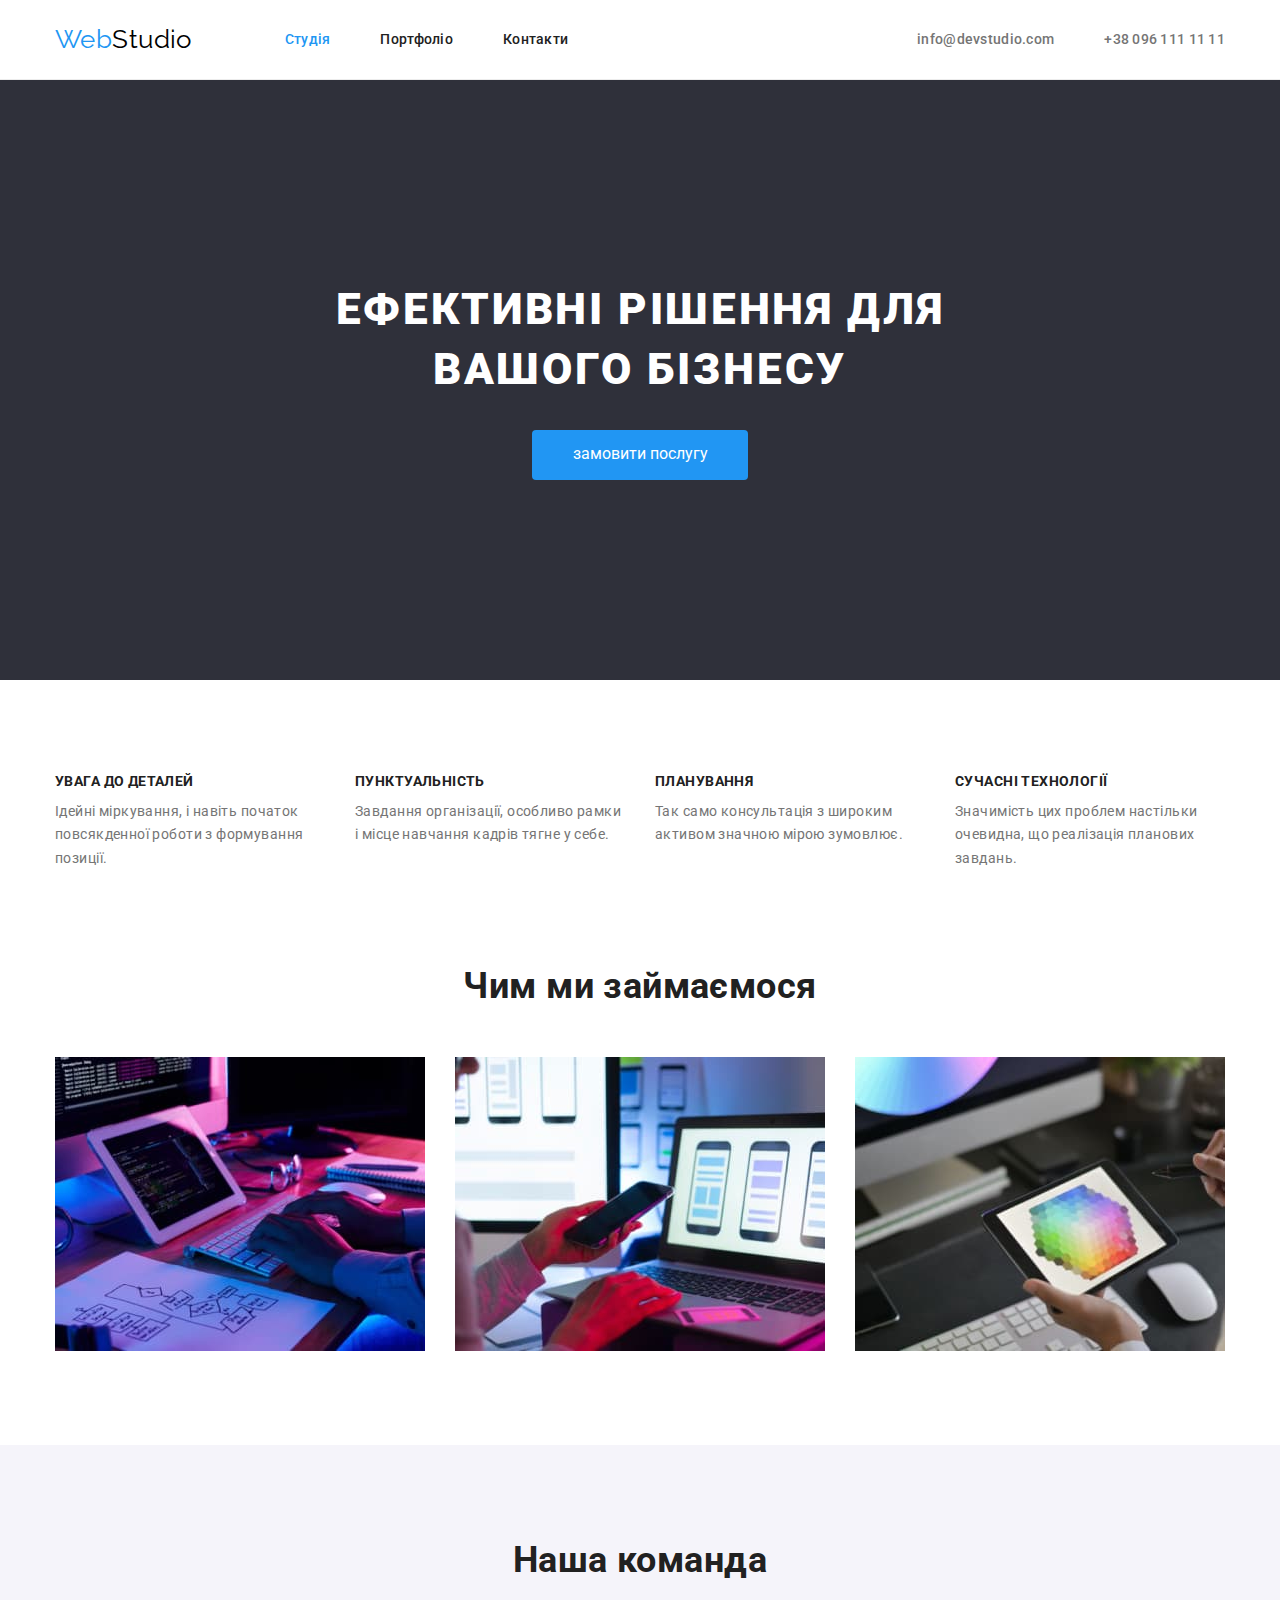
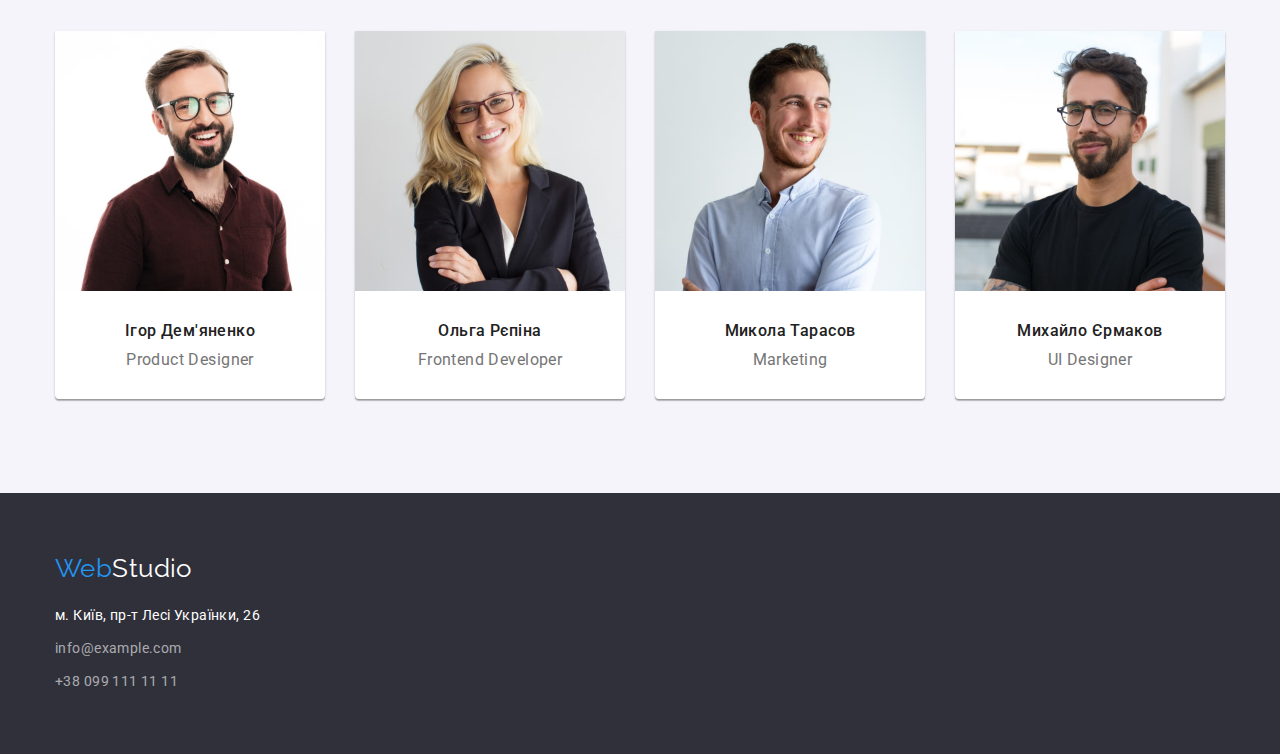
==== index.html @ 25d73b2a "Initial commit" ====
<!DOCTYPE html>
<html lang="uk">

<head>
    <meta charset="UTF-8">
    <meta http-equiv="X-UA-Compatible" content="IE=edge">
    <meta name="viewport" content="width=device-width, initial-scale=1.0">
    <title>Document</title>
    <link rel="preconnect" href="https://fonts.googleapis.com">
    <link rel="preconnect" href="https://fonts.gstatic.com" crossorigin>
    <link
        href="https://fonts.googleapis.com/css2?family=Raleway:wght@700&family=Roboto:wght@400;500;700;900&display=swap"
        rel="stylesheet">
    <link rel="stylesheet"
        href="https://cdnjs.cloudflare.com/ajax/libs/modern-normalize/1.1.0/modern-normalize.min.css">
    <link rel="stylesheet" href="./css/styles.css" />

</head>

<body>
    <header class="header">
        <div class="header container ">
            <nav class="page-nav">
                <a class="logo" href="./index.html" lang="en"><span class="logo-color">Web</span>Studio</a>
                <ul class="menu">
                    <li class="menu-item"><a class="menu-link current " href="./index.html">Студія</a> </li>
                    <li class="menu-item"><a class="menu-link" href="./portfolio.html"> Портфоліо </a></li>
                    <li class="menu-item"><a class="menu-link" href=""> Контакти</a> </li>
                </ul>
                </nav>
                <ul class="contact-list">
                    <li class="contact-item"><a class="contact-link" href="mailto:info@devstudio.com">info@devstudio.com</a>
                        </li>
                    <li class="contact-item"><a class="contact-link" href="tel:+380961111111">+38 096 111 11 11</a>
                    </li>
                </ul>
            
        </div>
    </header>


    <!--Hero-->

    <main>
        <section class="section hero">
            <div class="container">
                <h1 class="hero-title">Ефективні рішення для вашого бізнесу</h1>
                <button class="button" type="button">замовити послугу</button>
            </div>
        </section>

        <section class="section">
            <div class="container">
                <h2 class="visually-hidden">особливості</h2>
                <ul class="work-list">
                    <li class="work-item">
                        <h3 class="work-title">УВАГА ДО ДЕТАЛЕЙ</h3>
                        <p class="work-description">Ідейні міркування, і навіть початок повсякденної роботи з формування
                            позиції.</p>
                    </li>
                    <li class="work-item">
                        <h3 class="work-title">ПУНКТУАЛЬНІСТЬ</h3>
                        <p class="work-description">Завдання організації, особливо рамки і місце навчання кадрів тягне у себе.
                        </p>
                    </li>
                    <li class="work-item">
                        <h3 class="work-title">ПЛАНУВАННЯ</h3>
                        <p class="work-description">Так само консультація з широким активом значною мірою зумовлює.</p>
                    </li>
                    <li class="work-item">
                        <h3 class="work-title">СУЧАСНІ ТЕХНОЛОГІЇ</h3>
                        <p class="work-description">Значимість цих проблем настільки очевидна, що реалізація планових
                            завдань.
                        </p>
                    </li>
                </ul>
            </div>
        </section>


        <section class="section work">
            <div class="container">
                <h2 class="section-title">Чим ми займаємося</h2>
                <ul class="our-work">
                    <li><img src="./images/keyboard.jpg" alt="друкує на клавіатурі" width="370" height="294"></li>
                    <li><img src="./images/phone.jpg" alt="тримає телефон в руках" width="370" height="294"></li>
                    <li><img src="./images/tablet.jpg" alt="тримає планшет в руках" width="370" height="294"></li>
                </ul>
            </div>
        </section>


        <section class="team section ">
            <div class="container">
                <h2 class="section-title"> Наша команда </h2>
                <ul class="team-list">
                    <li class="team-item">
                        <img src="./images/our-team/product-designer.jpg" alt="Product Designer" width="270"
                            height="260">
                        <div class="div-team">
                            <h3 class="name-employee">Ігор Дем'яненко</h3>
                            <p class="position">Product Designer</p>
                        </div>

                    </li>
                    <li class="team-item">
                        <img src="./images/our-team/frontend-developer.jpg" alt="Frontend Developer" width="270"
                            height="260">
                        <div class="div-team">
                            <h3 class="name-employee">Ольга Рєпіна</h3>
                            <p class="position">Frontend Developer</p>
                        </div>

                    </li>
                    <li class="team-item">
                        <img src="./images/our-team/marketing.jpg" alt="Marketing" width="270" height="260">
                        <div class="div-team">
                            <h3 class="name-employee">Микола Тарасов</h3>
                            <p class="position">Marketing</p>
                        </div>

                    </li>
                    <li class="team-item">
                        <img src="./images/our-team/ui-designer.jpg" alt="UI Designer" width="270" height="260">
                        <div class="div-team">
                            <h3 class="name-employee">Михайло Єрмаков</h3>
                            <p class="position">UI Designer</p>
                        </div>

                    </li>
                </ul>
            </div>
        </section>
    </main>



    <footer class="footer">
        <div class="container">
            <a class="logo-footer" href="./index.html" lang="en"><span class="logo-color">Web</span>Studio</a>

            <address>
                <ul class="contact-list-footer">
                    <li class="contact-item-footer"><a class="contact-link-footer" href="https://goo.gl/maps/TKHAfj8g6pcMw5vT8"
                            target="_blank" rel="noopener noreferrer"> <span class="address">м. Київ, пр-т Лесі
                                Українки, 26</span></a></li>
                    <li class="contact-item-footer"><a class="contact-link-footer"
                            href="mailto:info@example.com">info@example.com</a></li>
                    <li class="contact-item-footer"><a class="contact-link-footer" href="tel:+380991111111">+38 099 111 11
                            11</a></li>
                </ul>
            </address>


        </div>
    </footer>
</body>

</html>
---- css/styles.css ----
a {
  text-decoration: none;
}

p,
h1,
h2,
h3,
h4,
h5,
h6 {
  margin: 0;
}

img {
  display: block;
  min-width: 100%;
  height: auto;
}

ul,
ol {
  list-style: none;
  margin: 0;
  padding-left: 0;
}

:root {
  --primary-text-color: #757575;
  --secondary-text-color: #212121;
  --accent-color: #2196F3;
  --primary-white-color: #ffffff;
  --primery-color-button: #F5F4FA;
  --primary-bg-color: #2F303A;

}

body {
  color: var(--secondary-text-color);
  font-family: 'Roboto', sans-serif;
  letter-spacing: 0.03em;
  font-size: 14px;
  background-color: var(--primary-white-color);
}

.container {
  width: 1200px;
  padding-left: 15px;
  padding-right: 15px;
  margin: 0 auto;
}

.list {
  padding: 0;
  margin: 0;
  list-style: none;
}

.button {
  font-size: 16px;
  display: block;
  margin: 0 auto;
  color: var(--primary-white-color);
  background-color: var(--accent-color);
  cursor: pointer;
  padding: 10px 32px;
  border-radius: 4px;
  text-align: center;
  min-width: 216px;
  height: 50px;
  border: none;
}

.button:hover,
.button:focus {
  background-color: var(--accent-color);
}

header {
  border-bottom: 1px solid #ECECEC;
  padding: 24px 0;
}

.visually-hidden {
  position: absolute;
  white-space: nowrap;
  width: 1px;
  height: 1px;
  overflow: hidden;
  border: 0;
  padding: 0;
  clip: rect(0 0 0 0);
  clip-path: inset(50%);
  margin: -1px;
}

/* ------------header---------------- */


.header.container {
  display: flex;
}

.page-nav {
  display: flex;
  margin-right: auto;
  align-items: center;
}

.logo {
  display: inline-block;
  color: #000000;
  align-items: center;
  font-family: 'Raleway';
  font-size: 26px;
  line-height: 1.19;
  margin-right: 93px;
}

.logo-color {
  color: var(--accent-color);
}

.menu {
  display: flex;
  gap: 50px;
  margin-right: auto;
}

.menu-link {
  font-weight: 500;
  line-height: 1.14;
  letter-spacing: 0.02em;
  color: #212121;
}

.current {
  color: var(--accent-color);
}

.menu-link:hover,
.menu-link:focus {
  color: var(--accent-color);
}

.contact-list {
  display: flex;
  gap: 50px;
  align-items: center;
}

.contact-link {
  display: inline-block;
  font-weight: 500;
  line-height: 1.14;
  letter-spacing: 0.02em;
  color: var(--primary-text-color);
}

.contact-link:hover,
.contact-link:focus {
  color: var(--accent-color);
}

/*------------hero------------- */

.section.hero {
  background-color: var(--primary-bg-color);
  text-align: center;
  padding-top: 200px;
  padding-bottom: 200px;
}

.hero-title {
  display: flex;
  color: var(--primary-white-color);
  font-weight: 900;
  font-size: 44px;
  line-height: 1.36;
  letter-spacing: 0.06em;
  text-transform: uppercase;
  margin-right: auto;
  margin-left: auto;
  margin-bottom: 30px;
  width: 696px;
}


/* section */


.section {
  padding-top: 94px;
  padding-bottom: 94px;
  background-color: var(--primary-white-color);
}

.work-list {
  display: flex;
  gap: 30px;
  justify-content: space-between;
}

.work-title {
  font-size: 14px;
  line-height: 1.14;
  text-transform: uppercase;
  margin-bottom: 10px;
}

.work-description {
  line-height: 1.7;
  color: var(--primary-text-color);
  width: 270px;
  min-height: 48px;
  margin: 0;
}

.section-title {
  font-size: 36px;
  line-height: 1.17;
  text-align: center;
  margin-bottom: 50px;
}

.section.work {
  padding-top: 0;
}

.our-work {
  display: flex;
  justify-content: space-between;
}

.team.section {
  background-color: var(--primery-color-button);
}

.team-list{
  display: flex;
  
  gap: 30px;
}


.team-item {
  width: calc((100% - 3 * 30px) / 4);
  border-radius: 0px 0px 4px 4px;
  background-color: var(--primary-white-color);
  box-shadow: 0px 1px 3px rgba(0, 0, 0, 0.12),
   0px 1px 1px rgba(0, 0, 0, 0.14),
    0px 2px 1px rgba(0, 0, 0, 0.2);
}

.section-team {
  padding-bottom: 94px;
  background-color: var(--primery-color-button);
}

.div-team {
  padding-bottom: 30px;
  padding-top: 30px;

}

.name-employee {
  font-weight: 500;
  font-size: 16px;
  line-height: 1.19;
  text-align: center;
  margin-bottom: 10px;
}

.position {
  font-size: 16px;
  line-height: 1.19;
  text-align: center;
  color: var(--primary-text-color);
}


/* -----------------portfolio---------------------- */

.main {
  background-color: var(--primary-white-color);
}

.main-list {
  display: flex;
  justify-content: center;
  gap: 8px;
  margin-bottom: 50px;
}

.list-button {
  display: flex;
  font-weight: 500;
  font-size: 16px;
  line-height: 1.62;
  text-align: center;
  background-color: var(--primery-color-button);

  cursor: pointer;
  border: none;
  border-radius: 4px;
  padding: 6px 22px;
  min-width: 73px;
}

.list-button:hover,
.list-button:focus {
  color: var(--primary-white-color);
  background-color: var(--accent-color);
}

.project-item {
  display: inline-block;
  width: calc((100% - 2 * 30px) / 3);

}

.project-content {
  padding: 20px 24px;
  border: 1px solid #EEEEEE;
  border-top: none;
}

.project-list {
  display: flex;
  flex-wrap: wrap;
  gap: 30px;
}


.project-name {
  font-size: 18px;
  line-height: 2.0;
  letter-spacing: 0.06em;
  margin-bottom: 4px;
}

.project-description {
  font-size: 16px;
  line-height: 1.87;
  color: var(--primary-text-color);
}

/* ---------------footer-----------------*/

.footer {
  background-color: var(--primary-bg-color);
  padding: 60px 0;
}

.logo-footer {
  color: var(--primary-white-color);
  font-family: 'Raleway', sans-serif;
  font-size: 26px;
  line-height: 1.19;
  display: inline-block;
  margin-bottom: 20px;
}

.contact-address-footer {
  line-height: 1.7;
  color: var(--primary-white-color);
}

.contact-address-footer:hover,
.contact-address-footer:focus {
  color: var(--accent-color);
}

.contact-item-footer{
  margin-bottom: 9px;
}

.contact-item-footer:last-child{
  margin-bottom: 0;
}

.contact-link-footer {
  font-style: normal;
  line-height: 1.7;
  color: rgba(255, 255, 255, 0.6);
  
}

.contact-link-footer:hover,
.contact-link-footer:focus {
  color: var(--accent-color);
}

.address {
  color: var(--primary-white-color);
}
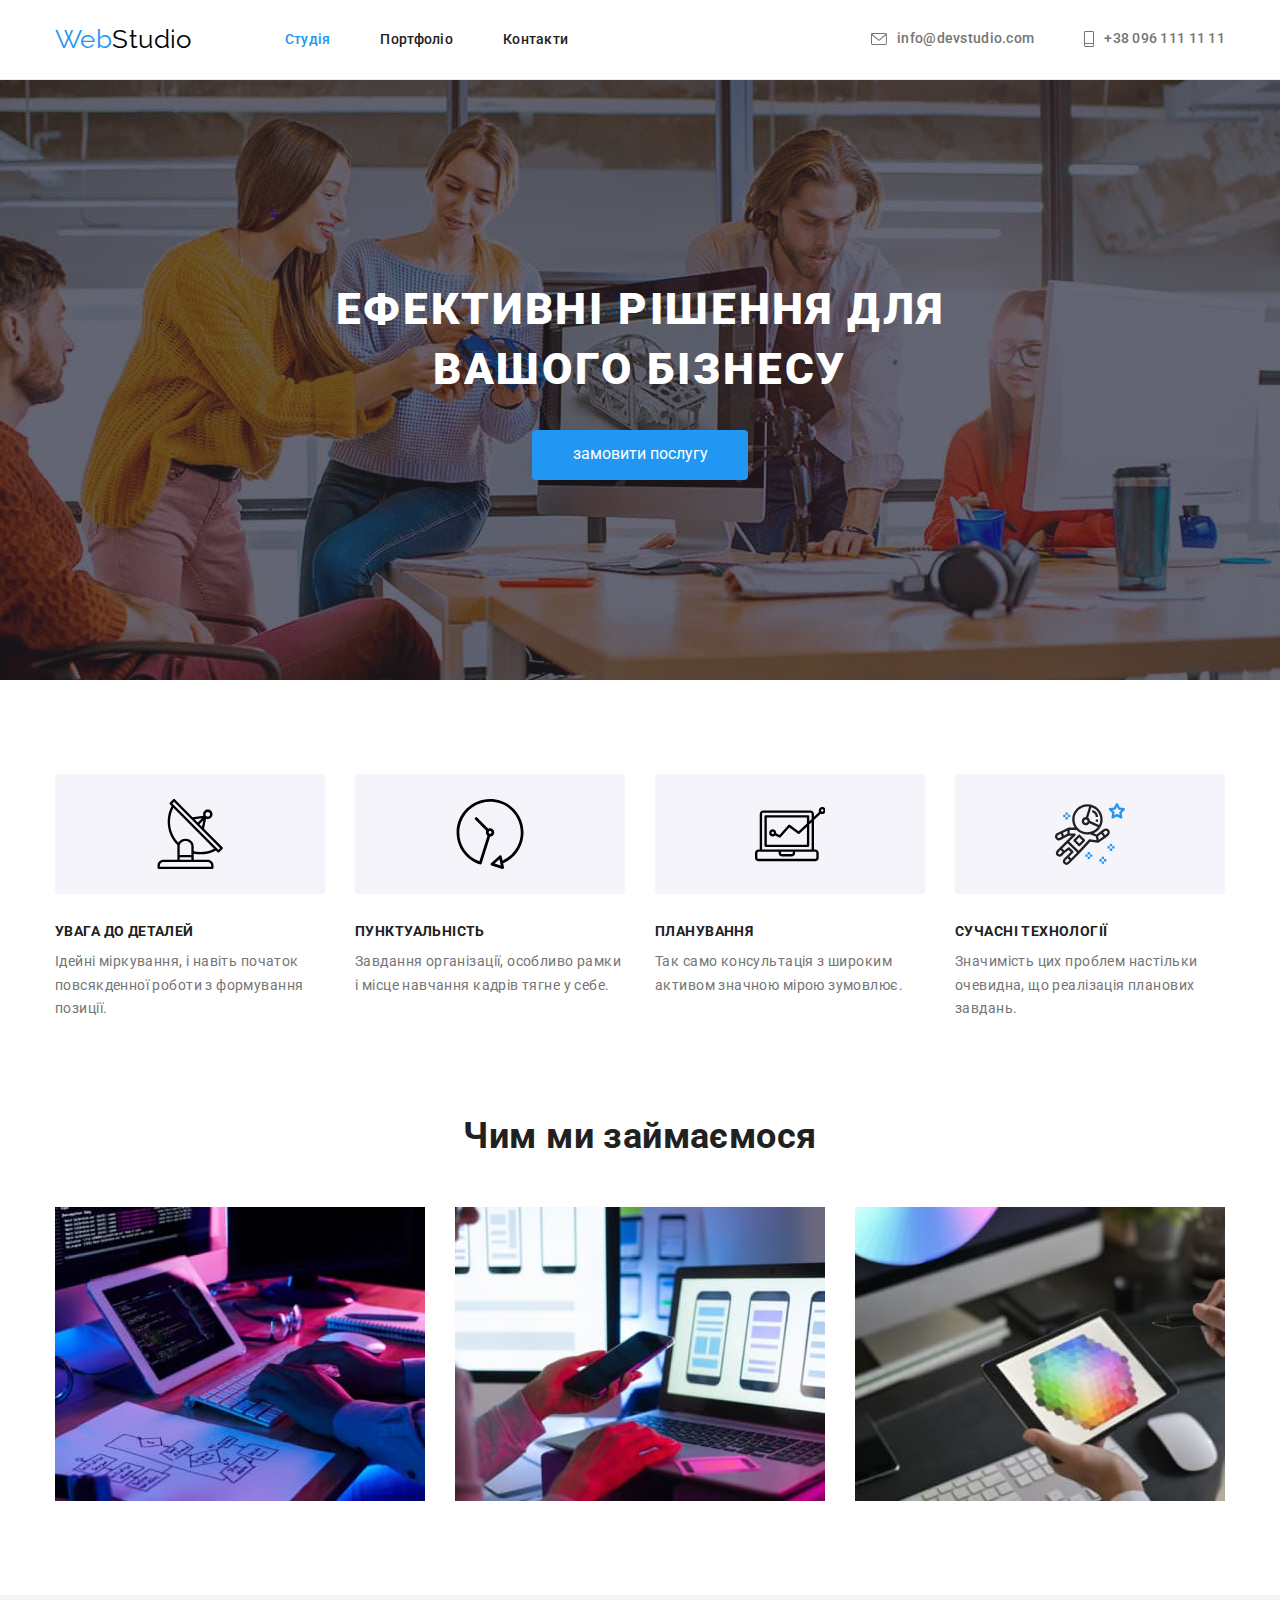
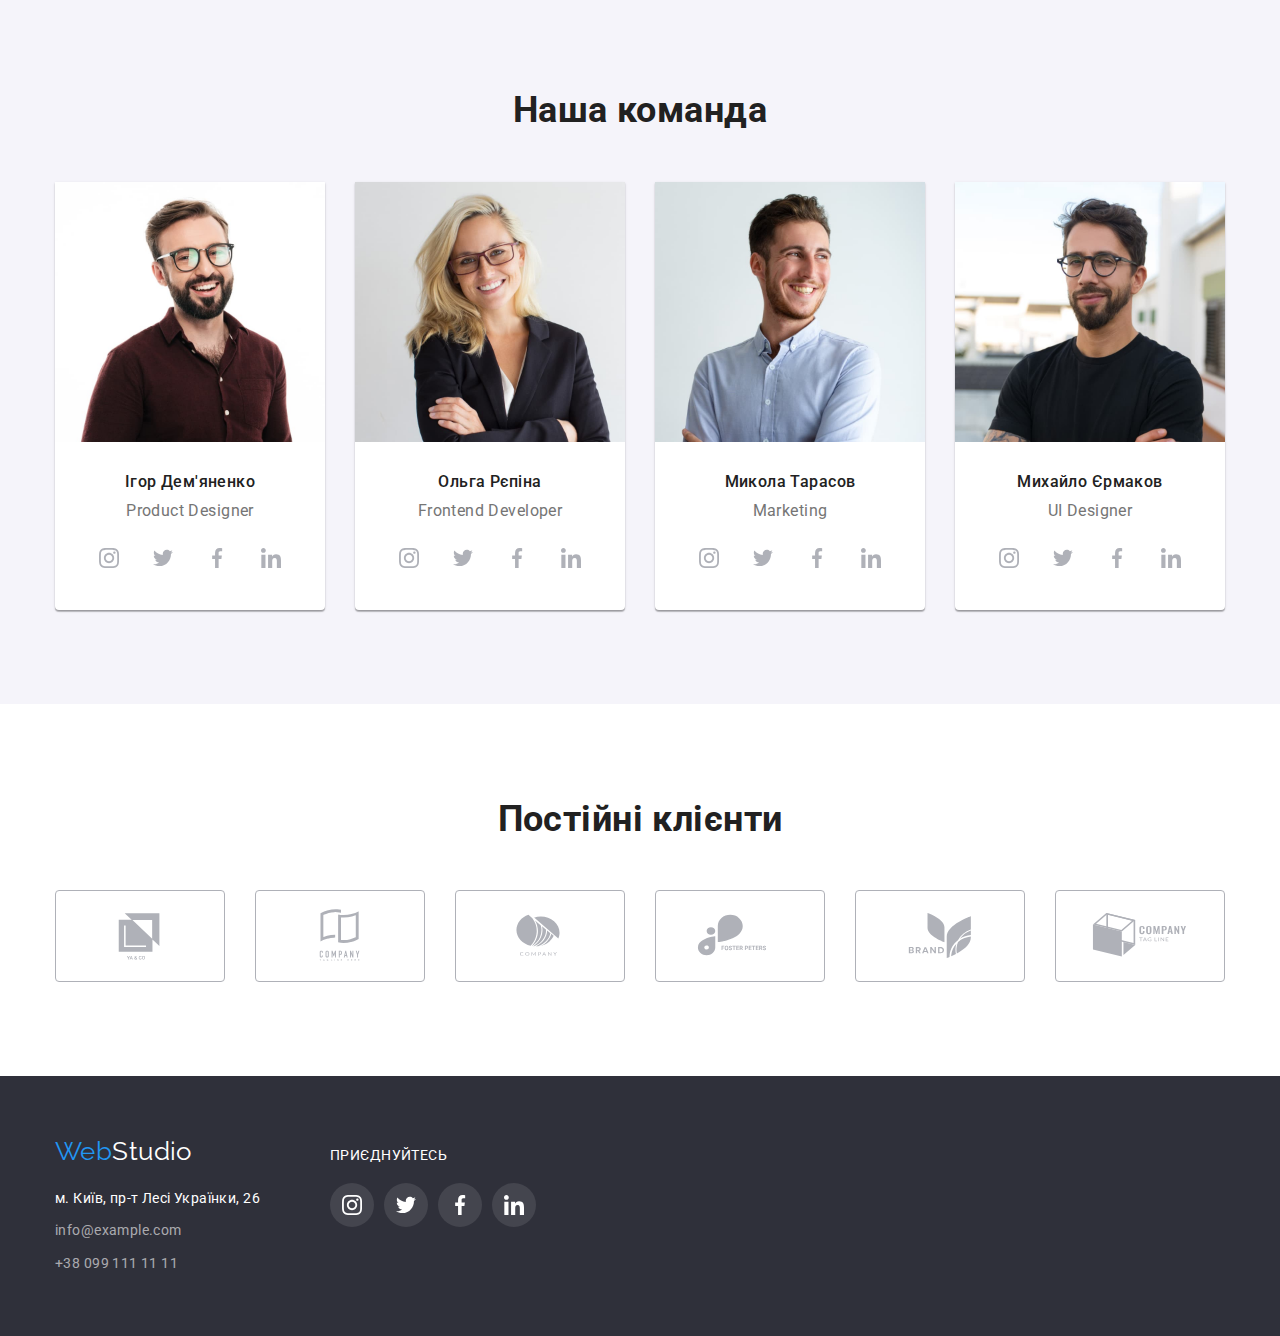
==== commit 592ca39b: "hw4" ====
--- a/index.html
+++ b/index.html
@@ -29,12 +29,23 @@
                 </ul>
                 </nav>
                 <ul class="contact-list">
-                    <li class="contact-item"><a class="contact-link" href="mailto:info@devstudio.com">info@devstudio.com</a>
+                    <li class="contact-item">
+                        
+                        <a class="contact-link" href="mailto:info@devstudio.com">
+                            <svg class="header-icon" width="16" height="12">
+                                <use href="./images/symbol-defs.svg#icon-mail"></use>
+                            </svg>
+                             info@devstudio.com</a>
                         </li>
-                    <li class="contact-item"><a class="contact-link" href="tel:+380961111111">+38 096 111 11 11</a>
-                    </li>
-                </ul>
-            
+                    <li class="contact-item">
+                        
+                        <a class="contact-link" href="tel:+380961111111">
+                            <svg class="header-icon" width="10" height="16">
+                                <use href="./images/symbol-defs.svg#icon-phone"></use>
+                            </svg>
+                            +38 096 111 11 11</a>
+                    </li>
+                </ul>
         </div>
     </header>
 
@@ -50,24 +61,43 @@
         </section>
 
         <section class="section">
-            <div class="container">
+            <div class="container work-icon">
                 <h2 class="visually-hidden">особливості</h2>
                 <ul class="work-list">
                     <li class="work-item">
+                        <a class="work-link">
+                        <svg class="work-icon" width="70" height="70">
+                            <use href="./images/symbol-defs.svg#icon-antenna"></use>
+                        </svg>
+                        </a>
                         <h3 class="work-title">УВАГА ДО ДЕТАЛЕЙ</h3>
-                        <p class="work-description">Ідейні міркування, і навіть початок повсякденної роботи з формування
-                            позиції.</p>
+                        <p class="work-description">Ідейні міркування, і навіть початок повсякденної роботи з формування позиції.</p>
                     </li>
                     <li class="work-item">
+                        <a class="work-link">
+                            <svg class="work-icon" width="70" height="70">
+                                <use href="./images/symbol-defs.svg#icon-clock"></use>
+                            </svg>
+                        </a>
                         <h3 class="work-title">ПУНКТУАЛЬНІСТЬ</h3>
                         <p class="work-description">Завдання організації, особливо рамки і місце навчання кадрів тягне у себе.
                         </p>
                     </li>
                     <li class="work-item">
+                        <a class="work-link">
+                            <svg class="work-icon" width="70" height="70">
+                                <use href="./images/symbol-defs.svg#icon-computer"></use>
+                            </svg>
+                        </a>
                         <h3 class="work-title">ПЛАНУВАННЯ</h3>
                         <p class="work-description">Так само консультація з широким активом значною мірою зумовлює.</p>
                     </li>
                     <li class="work-item">
+                        <a class="work-link">
+                            <svg class="work-icon" width="70" height="70">
+                                <use href="./images/symbol-defs.svg#icon-astronaut"></use>
+                            </svg>
+                        </a>
                         <h3 class="work-title">СУЧАСНІ ТЕХНОЛОГІЇ</h3>
                         <p class="work-description">Значимість цих проблем настільки очевидна, що реалізація планових
                             завдань.
@@ -98,8 +128,38 @@
                         <img src="./images/our-team/product-designer.jpg" alt="Product Designer" width="270"
                             height="260">
                         <div class="div-team">
-                            <h3 class="name-employee">Ігор Дем'яненко</h3>
+                        <h3 class="name-employee">Ігор Дем'яненко</h3>
                             <p class="position">Product Designer</p>
+                            <ul class="soc-list">
+                                <li class="soc-item">
+                                    <a class="soc-link" href="">
+                                        <svg class="soc-icon" width="20" height="20">
+                                            <use href="./images/symbol-defs.svg#icon-Instagram"></use>
+                                        </svg>
+                                    </a>
+                                </li>
+                                <li class="soc-item">
+                                    <a class="soc-link" href="">
+                                        <svg class="soc-icon" width="20" height="20">
+                                            <use href="./images/symbol-defs.svg#icon-twitter"></use>
+                                        </svg>
+                                    </a>
+                                </li>
+                                <li class="soc-item">
+                                    <a class="soc-link" href="">
+                                        <svg class="soc-icon" width="20" height="20">
+                                            <use href="./images/symbol-defs.svg#icon-facebook"></use>
+                                        </svg>
+                                    </a>
+                                </li>
+                                <li class="soc-item">
+                                    <a class="soc-link" href="">
+                                        <svg class="soc-icon" width="20" height="20">
+                                            <use href="./images/symbol-defs.svg#icon-linkedin"></use>
+                                        </svg>
+                                    </a>
+                                </li>
+                            </ul>
                         </div>
 
                     </li>
@@ -109,6 +169,36 @@
                         <div class="div-team">
                             <h3 class="name-employee">Ольга Рєпіна</h3>
                             <p class="position">Frontend Developer</p>
+                            <ul class="soc-list">
+                                <li class="soc-item">
+                                    <a class="soc-link" href="">
+                                        <svg class="soc-icon" width="20" height="20">
+                                            <use href="./images/symbol-defs.svg#icon-Instagram"></use>
+                                        </svg>
+                                    </a>
+                                </li>
+                                <li class="soc-item">
+                                    <a class="soc-link" href="">
+                                        <svg class="soc-icon" width="20" height="20">
+                                            <use href="./images/symbol-defs.svg#icon-twitter"></use>
+                                        </svg>
+                                    </a>
+                                </li>
+                                <li class="soc-item">
+                                    <a class="soc-link" href="">
+                                        <svg class="soc-icon" width="20" height="20">
+                                            <use href="./images/symbol-defs.svg#icon-facebook"></use>
+                                        </svg>
+                                    </a>
+                                </li>
+                                <li class="soc-item">
+                                    <a class="soc-link" href="">
+                                        <svg class="soc-icon" width="20" height="20">
+                                            <use href="./images/symbol-defs.svg#icon-linkedin"></use>
+                                        </svg>
+                                    </a>
+                                </li>
+                            </ul>
                         </div>
 
                     </li>
@@ -117,6 +207,36 @@
                         <div class="div-team">
                             <h3 class="name-employee">Микола Тарасов</h3>
                             <p class="position">Marketing</p>
+                            <ul class="soc-list">
+                                <li class="soc-item">
+                                    <a class="soc-link" href="">
+                                        <svg class="soc-icon" width="20" height="20">
+                                            <use href="./images/symbol-defs.svg#icon-Instagram"></use>
+                                        </svg>
+                                    </a>
+                                </li>
+                                <li class="soc-item">
+                                    <a class="soc-link" href="">
+                                        <svg class="soc-icon" width="20" height="20">
+                                            <use href="./images/symbol-defs.svg#icon-twitter"></use>
+                                        </svg>
+                                    </a>
+                                </li>
+                                <li class="soc-item">
+                                    <a class="soc-link" href="">
+                                        <svg class="soc-icon" width="20" height="20">
+                                            <use href="./images/symbol-defs.svg#icon-facebook"></use>
+                                        </svg>
+                                    </a>
+                                </li>
+                                <li class="soc-item">
+                                    <a class="soc-link" href="">
+                                        <svg class="soc-icon" width="20" height="20">
+                                            <use href="./images/symbol-defs.svg#icon-linkedin"></use>
+                                        </svg>
+                                    </a>
+                                </li>
+                            </ul>
                         </div>
 
                     </li>
@@ -125,18 +245,99 @@
                         <div class="div-team">
                             <h3 class="name-employee">Михайло Єрмаков</h3>
                             <p class="position">UI Designer</p>
+                            <ul class="soc-list">
+                                <li class="soc-item">
+                                    <a class="soc-link" href="">
+                                        <svg class="soc-icon" width="20" height="20">
+                                            <use href="./images/symbol-defs.svg#icon-Instagram"></use>
+                                        </svg>
+                                    </a>
+                                </li>
+                                <li class="soc-item">
+                                    <a class="soc-link" href="">
+                                        <svg class="soc-icon" width="20" height="20">
+                                            <use href="./images/symbol-defs.svg#icon-twitter"></use>
+                                        </svg>
+                                    </a>
+                                </li>
+                                <li class="soc-item">
+                                    <a class="soc-link" href="">
+                                        <svg class="soc-icon" width="20" height="20">
+                                            <use href="./images/symbol-defs.svg#icon-facebook"></use>
+                                        </svg>
+                                    </a>
+                                </li>
+                                <li class="soc-item">
+                                    <a class="soc-link" href="">
+                                        <svg class="soc-icon" width="20" height="20">
+                                            <use href="./images/symbol-defs.svg#icon-linkedin"></use>
+                                        </svg>
+                                    </a>
+                                </li>
+                            </ul>
                         </div>
 
                     </li>
                 </ul>
             </div>
         </section>
+        <section class="section">
+            <div class="container">
+                <h2 class="section-title">Постійні клієнти</h2>
+                <ul class="regular-customers-list">
+                    <li class="regular-customers-item">
+                        <a class="regular-customers-link" href="">
+                            <svg class="regular-customers-icon" width="106" height="60">
+                                <use href="./images/symbol-defs.svg#icon-Logo1"></use>
+                            </svg>
+                        </a>
+                    </li>
+                    <li class="regular-customers-item">
+                        <a class="regular-customers-link" href="">
+                            <svg class="regular-customers-icon" width="106" height="60">
+                                <use href="./images/symbol-defs.svg#icon-Logo2"></use>
+                            </svg>
+                        </a>
+                    </li>
+                    <li class="regular-customers-item">
+                        <a class="regular-customers-link" href="">
+                            <svg class="regular-customers-icon" width="106" height="60">
+                                <use href="./images/symbol-defs.svg#icon-Logo3"></use>
+                            </svg>
+                        </a>
+                    </li>
+                    <li class="regular-customers-item">
+                        <a class="regular-customers-link" href="">
+                            <svg class="regular-customers-icon" width="106" height="60">
+                                <use href="./images/symbol-defs.svg#icon-Logo4"></use>
+                            </svg>
+                        </a>
+                    </li>
+                    <li class="regular-customers-item">
+                        <a class="regular-customers-link" href="">
+                            <svg class="regular-customers-icon" width="106" height="60">
+                                <use href="./images/symbol-defs.svg#icon-Logo5"></use>
+                            </svg>
+                        </a>
+                    </li>
+                    <li class="regular-customers-item">
+                        <a class="regular-customers-link" href="">
+                            <svg class="regular-customers-icon" width="106" height="60">
+                                <use href="./images/symbol-defs.svg#icon-Logo6"></use>
+                            </svg>
+                        </a>
+                    </li>
+                
+                </ul>
+            </div>
+        </section>
     </main>
 
 
 
     <footer class="footer">
-        <div class="container">
+        <div class="footer container"> 
+            <div class="contact-footer">
             <a class="logo-footer" href="./index.html" lang="en"><span class="logo-color">Web</span>Studio</a>
 
             <address>
@@ -150,8 +351,41 @@
                             11</a></li>
                 </ul>
             </address>
-
-
+            </div>
+        
+        <div class="contact-footer">
+            <p class="soc-title-footer">Приєднуйтесь</p>
+            <ul class="soc-list-footer">
+                <li class="soc-item-footer">
+                    <a class="soc-link-footer" href="">
+                        <svg class="soc-icon-footer" width="20" height="20">
+                            <use href="./images/symbol-defs.svg#icon-Instagram"></use>
+                        </svg>
+                    </a>
+                </li>
+                <li class="soc-item-footer">
+                    <a class="soc-link-footer" href="">
+                        <svg class="soc-icon-footer" width="20" height="20">
+                            <use href="./images/symbol-defs.svg#icon-twitter"></use>
+                        </svg>
+                    </a>
+                </li>
+                <li class="soc-item-footer">
+                    <a class="soc-link-footer" href="">
+                        <svg class="soc-icon-footer" width="20" height="20">
+                            <use href="./images/symbol-defs.svg#icon-facebook"></use>
+                        </svg>
+                    </a>
+                </li>
+                <li class="soc-item-footer">
+                    <a class="soc-link-footer" href="">
+                        <svg class="soc-icon-footer" width="20" height="20">
+                            <use href="./images/symbol-defs.svg#icon-linkedin"></use>
+                        </svg>
+                    </a>
+                </li>
+            </ul>
+        </div>
         </div>
     </footer>
 </body>
--- a/css/styles.css
+++ b/css/styles.css
@@ -32,6 +32,7 @@
   --primary-white-color: #ffffff;
   --primery-color-button: #F5F4FA;
   --primary-bg-color: #2F303A;
+  --pimary-soc-icon-color:#AFB1B8;
 
 }
 
@@ -150,16 +151,28 @@
 }
 
 .contact-link {
-  display: inline-block;
+  display: flex;
   font-weight: 500;
   line-height: 1.14;
   letter-spacing: 0.02em;
   color: var(--primary-text-color);
+  align-items: center;
 }
 
 .contact-link:hover,
 .contact-link:focus {
   color: var(--accent-color);
+  fill: var(--accent-color);
+}
+
+.contact-item {
+  display: flex;
+  align-items: center;
+  fill: var(--primary-text-color);
+}
+
+.header-icon{
+ margin-right: 10px;
 }
 
 /*------------hero------------- */
@@ -169,6 +182,17 @@
   text-align: center;
   padding-top: 200px;
   padding-bottom: 200px;
+  
+  height: 600px;
+max-width: 1600px;
+margin-left: auto;
+margin-right: auto;
+background-image: linear-gradient(
+rgba(47, 48, 58, 0.4), rgba(47, 48, 58, 0.4)),
+url("../images/fon-hero.jpeg");
+background-repeat:no-repeat;
+background-size:cover;
+background-position:center;
 }
 
 .hero-title {
@@ -195,10 +219,24 @@
   background-color: var(--primary-white-color);
 }
 
+section.work-icon{
+  display: flex;
+}
+
 .work-list {
   display: flex;
   gap: 30px;
   justify-content: space-between;
+}
+
+.work-link{
+  display: flex;
+  height: 120px;
+  border-radius: 4px;
+  background-color: var(--primery-color-button);
+  margin-bottom: 30px;
+  align-items: center;
+  justify-content: center;
 }
 
 .work-title {
@@ -237,11 +275,9 @@
 }
 
 .team-list{
-  display: flex;
-  
+  display: flex; 
   gap: 30px;
 }
-
 
 .team-item {
   width: calc((100% - 3 * 30px) / 4);
@@ -252,6 +288,36 @@
     0px 2px 1px rgba(0, 0, 0, 0.2);
 }
 
+.soc-list{
+display: flex;
+justify-content: center;
+gap: 10px;
+}
+
+.soc-link{
+  width: 44px;
+  height: 44px;
+  border-radius: 50%;
+  color: var(--pimary-soc-icon-color);
+  display: flex;
+  align-items: center;
+  justify-content: center;
+}
+
+.soc-link:hover,
+.soc-link:focus{
+  background-color:var(--accent-color)
+}
+
+.soc-icon{
+  fill: var(--pimary-soc-icon-color);
+}
+
+.soc-link:hover .soc-icon,
+.soc-link:focus .soc-icon{
+  fill: var(--primary-white-color);
+}
+
 .section-team {
   padding-bottom: 94px;
   background-color: var(--primery-color-button);
@@ -276,8 +342,42 @@
   line-height: 1.19;
   text-align: center;
   color: var(--primary-text-color);
-}
-
+  margin-bottom: 16px;
+}
+
+
+/* --------------------regular-customers---------------------- */
+
+
+.regular-customers-list{
+  display: flex;
+  justify-content: center;
+  gap: 30px;
+}
+
+.regular-customers-link{
+display: flex;
+width: 170px;
+height: 92px;
+border: 1px solid var(--pimary-soc-icon-color);
+border-radius: 4px;
+align-items: center;
+justify-content: center;
+}
+
+.regular-customers-icon{
+  fill: var(--pimary-soc-icon-color);
+}
+
+.regular-customers-link:hover,
+.regular-customers-link:focus {
+  border: 1px solid var(--accent-color)
+}
+
+.regular-customers-link:hover .regular-customers-icon,
+.regular-customers-link:focus .regular-customers-icon {
+  fill: var(--accent-color);
+}
 
 /* -----------------portfolio---------------------- */
 
@@ -316,6 +416,9 @@
 .project-item {
   display: inline-block;
   width: calc((100% - 2 * 30px) / 3);
+  box-shadow: 0px 1px 1px rgba(0, 0, 0, 0.12),
+   0px 4px 4px rgba(0, 0, 0, 0.06),
+    1px 4px 6px rgba(0, 0, 0, 0.16);
 
 }
 
@@ -348,6 +451,7 @@
 /* ---------------footer-----------------*/
 
 .footer {
+  /* display: flex; */
   background-color: var(--primary-bg-color);
   padding: 60px 0;
 }
@@ -357,7 +461,7 @@
   font-family: 'Raleway', sans-serif;
   font-size: 26px;
   line-height: 1.19;
-  display: inline-block;
+  display: flex;
   margin-bottom: 20px;
 }
 
@@ -394,3 +498,45 @@
 .address {
   color: var(--primary-white-color);
 }
+
+.soc-list-footer {
+  display: flex;
+  gap: 10px;
+}
+
+.soc-link-footer {
+  width: 44px;
+  height: 44px;
+  border-radius: 50%;
+  background-color: rgba(255, 255, 255, 0.1);
+  display: flex;
+  align-items: center;
+  justify-content: center;
+}
+
+.soc-link-footer:hover,
+.soc-link-footer:focus {
+  background-color: var(--accent-color)
+}
+
+.soc-icon-footer {
+  fill: var(--primary-white-color);
+}
+
+.soc-link-footer:hover .soc-icon-footer,
+.soc-link-footer:focus .soc-icon-footer {
+  fill: var(--primary-white-color);
+}
+
+.footer.container{
+display: flex;
+align-items: baseline;
+padding: 0 15px;
+gap: 70px;
+}
+
+.soc-title-footer{
+  color: var(--primary-white-color);
+  text-transform: uppercase;
+  margin-bottom: 20px;
+}
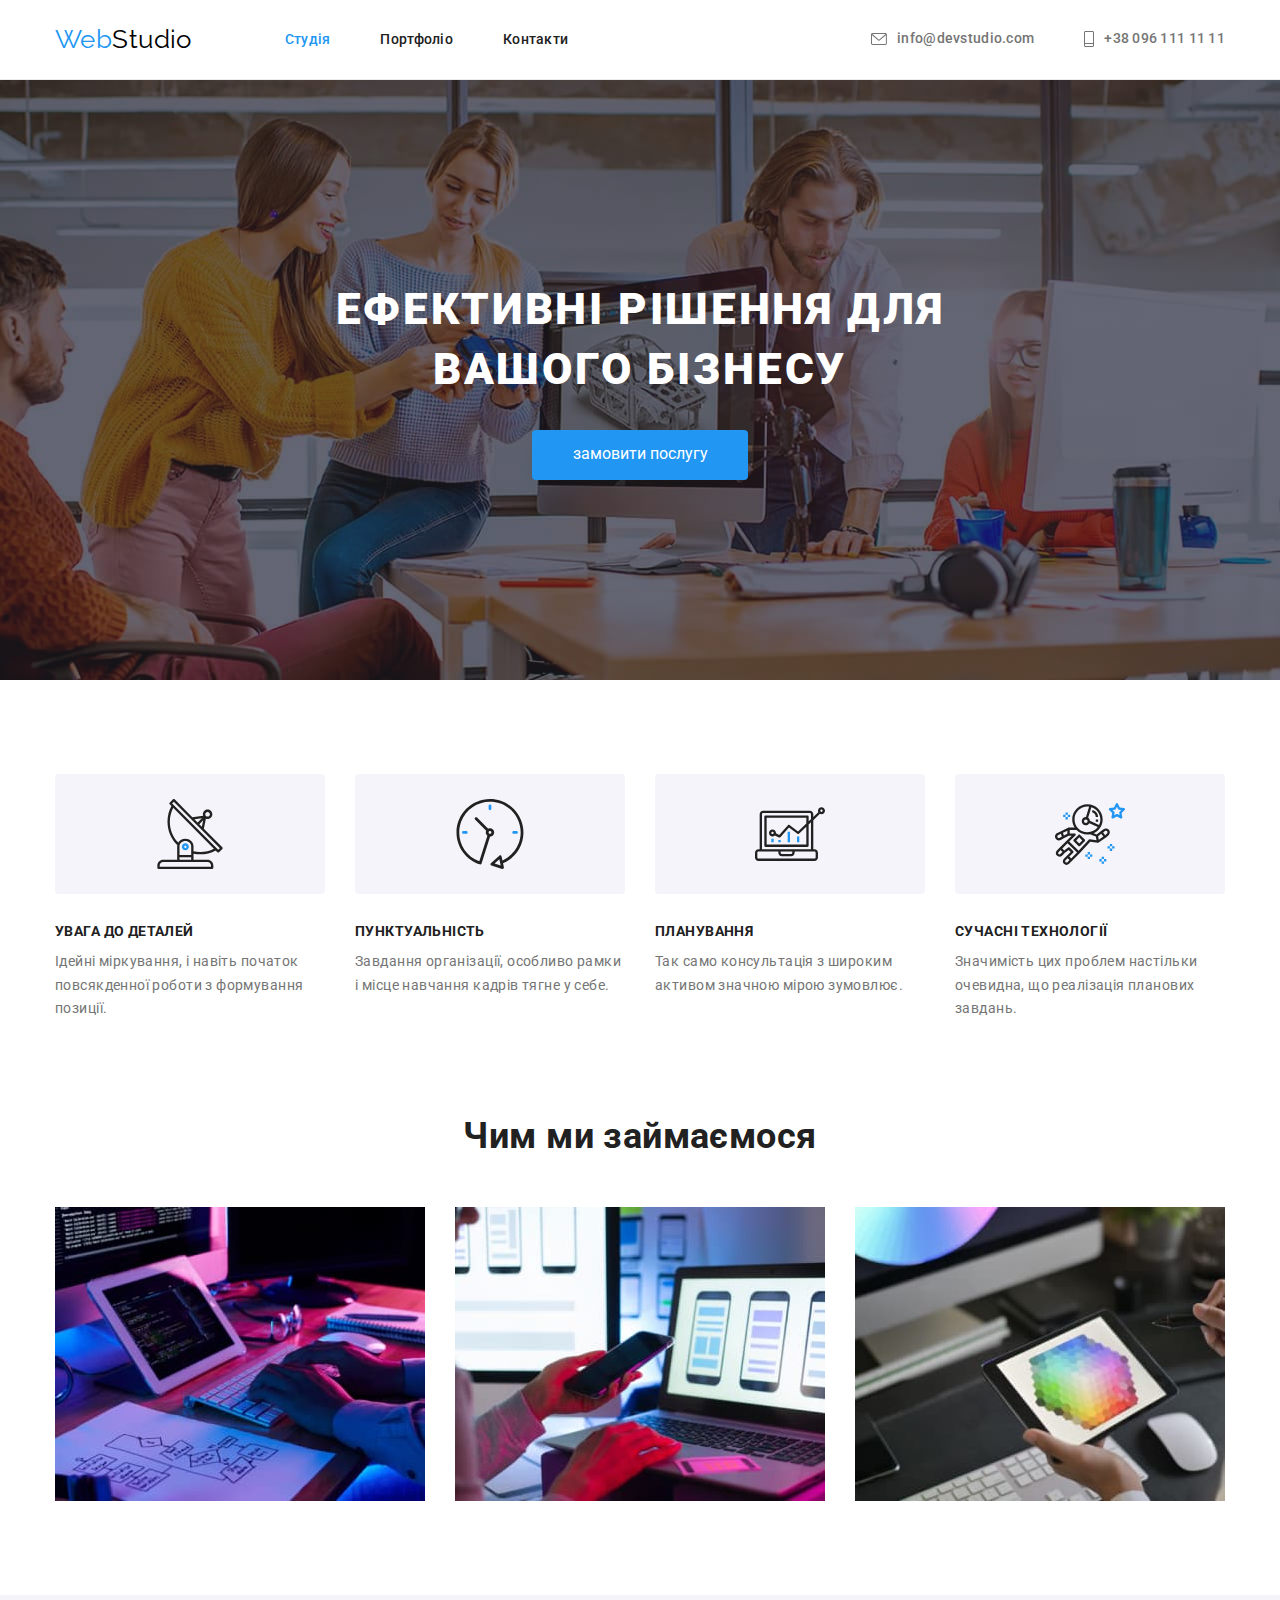
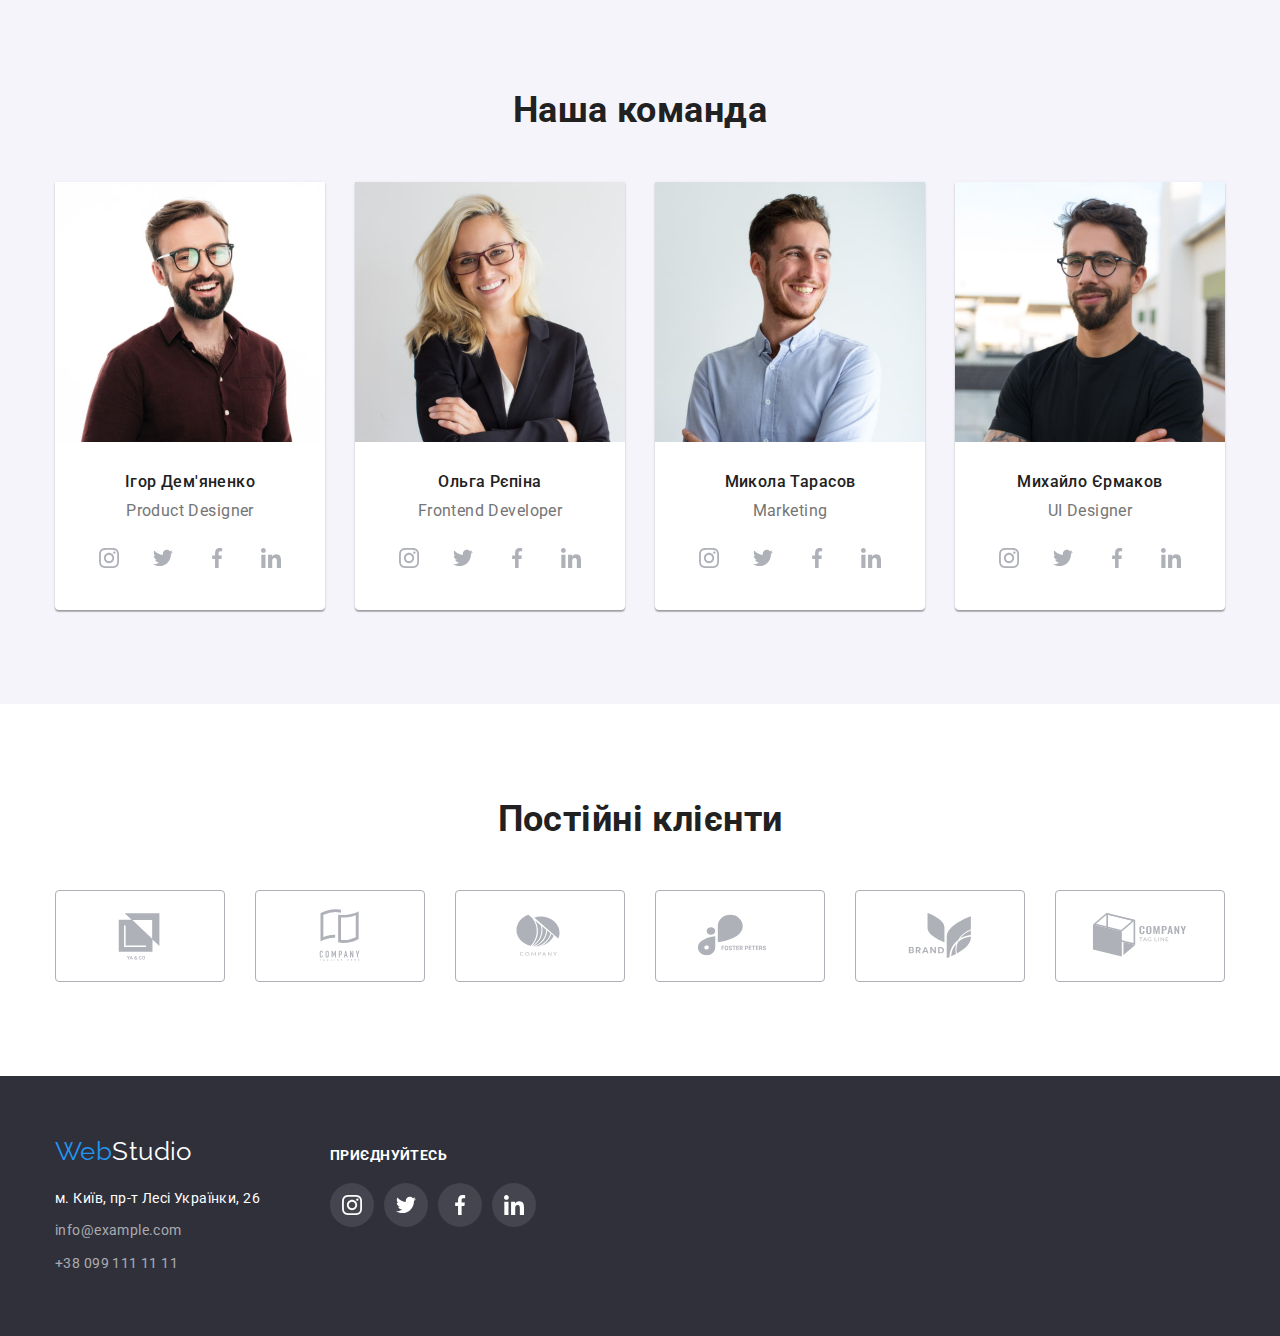
==== commit 21ee345a: "після виправлення" ====
--- a/index.html
+++ b/index.html
@@ -65,39 +65,39 @@
                 <h2 class="visually-hidden">особливості</h2>
                 <ul class="work-list">
                     <li class="work-item">
-                        <a class="work-link">
+                        <div class="work-link">
                         <svg class="work-icon" width="70" height="70">
-                            <use href="./images/symbol-defs.svg#icon-antenna"></use>
-                        </svg>
-                        </a>
+                            <use href="./images/icons.svg#icon-antenna"></use>
+                        </svg>
+                    </div>
                         <h3 class="work-title">УВАГА ДО ДЕТАЛЕЙ</h3>
                         <p class="work-description">Ідейні міркування, і навіть початок повсякденної роботи з формування позиції.</p>
                     </li>
                     <li class="work-item">
-                        <a class="work-link">
+                        <div class="work-link">
                             <svg class="work-icon" width="70" height="70">
-                                <use href="./images/symbol-defs.svg#icon-clock"></use>
-                            </svg>
-                        </a>
+                                <use href="./images/icons.svg#icon-clock"></use>
+                            </svg>
+                        </div>
                         <h3 class="work-title">ПУНКТУАЛЬНІСТЬ</h3>
                         <p class="work-description">Завдання організації, особливо рамки і місце навчання кадрів тягне у себе.
                         </p>
                     </li>
                     <li class="work-item">
-                        <a class="work-link">
+                        <div class="work-link">
                             <svg class="work-icon" width="70" height="70">
-                                <use href="./images/symbol-defs.svg#icon-computer"></use>
-                            </svg>
-                        </a>
+                                <use href="./images/icons.svg#icon-computer"></use>
+                            </svg>
+                        </div>
                         <h3 class="work-title">ПЛАНУВАННЯ</h3>
                         <p class="work-description">Так само консультація з широким активом значною мірою зумовлює.</p>
                     </li>
                     <li class="work-item">
-                        <a class="work-link">
+                        <div class="work-link">
                             <svg class="work-icon" width="70" height="70">
-                                <use href="./images/symbol-defs.svg#icon-astronaut"></use>
-                            </svg>
-                        </a>
+                                <use href="./images/icons.svg#icon-astronaut"></use>
+                            </svg>
+                        </div>
                         <h3 class="work-title">СУЧАСНІ ТЕХНОЛОГІЇ</h3>
                         <p class="work-description">Значимість цих проблем настільки очевидна, що реалізація планових
                             завдань.
@@ -134,28 +134,28 @@
                                 <li class="soc-item">
                                     <a class="soc-link" href="">
                                         <svg class="soc-icon" width="20" height="20">
-                                            <use href="./images/symbol-defs.svg#icon-Instagram"></use>
-                                        </svg>
-                                    </a>
-                                </li>
-                                <li class="soc-item">
-                                    <a class="soc-link" href="">
-                                        <svg class="soc-icon" width="20" height="20">
-                                            <use href="./images/symbol-defs.svg#icon-twitter"></use>
-                                        </svg>
-                                    </a>
-                                </li>
-                                <li class="soc-item">
-                                    <a class="soc-link" href="">
-                                        <svg class="soc-icon" width="20" height="20">
-                                            <use href="./images/symbol-defs.svg#icon-facebook"></use>
-                                        </svg>
-                                    </a>
-                                </li>
-                                <li class="soc-item">
-                                    <a class="soc-link" href="">
-                                        <svg class="soc-icon" width="20" height="20">
-                                            <use href="./images/symbol-defs.svg#icon-linkedin"></use>
+                                            <use href="./images/icons.svg#icon-Instagram"></use>
+                                        </svg>
+                                    </a>
+                                </li>
+                                <li class="soc-item">
+                                    <a class="soc-link" href="">
+                                        <svg class="soc-icon" width="20" height="20">
+                                            <use href="./images/icons.svg#icon-twitter"></use>
+                                        </svg>
+                                    </a>
+                                </li>
+                                <li class="soc-item">
+                                    <a class="soc-link" href="">
+                                        <svg class="soc-icon" width="20" height="20">
+                                            <use href="./images/icons.svg#icon-facebook"></use>
+                                        </svg>
+                                    </a>
+                                </li>
+                                <li class="soc-item">
+                                    <a class="soc-link" href="">
+                                        <svg class="soc-icon" width="20" height="20">
+                                            <use href="./images/icons.svg#icon-linkedin"></use>
                                         </svg>
                                     </a>
                                 </li>
@@ -173,28 +173,28 @@
                                 <li class="soc-item">
                                     <a class="soc-link" href="">
                                         <svg class="soc-icon" width="20" height="20">
-                                            <use href="./images/symbol-defs.svg#icon-Instagram"></use>
-                                        </svg>
-                                    </a>
-                                </li>
-                                <li class="soc-item">
-                                    <a class="soc-link" href="">
-                                        <svg class="soc-icon" width="20" height="20">
-                                            <use href="./images/symbol-defs.svg#icon-twitter"></use>
-                                        </svg>
-                                    </a>
-                                </li>
-                                <li class="soc-item">
-                                    <a class="soc-link" href="">
-                                        <svg class="soc-icon" width="20" height="20">
-                                            <use href="./images/symbol-defs.svg#icon-facebook"></use>
-                                        </svg>
-                                    </a>
-                                </li>
-                                <li class="soc-item">
-                                    <a class="soc-link" href="">
-                                        <svg class="soc-icon" width="20" height="20">
-                                            <use href="./images/symbol-defs.svg#icon-linkedin"></use>
+                                            <use href="./images/icons.svg#icon-Instagram"></use>
+                                        </svg>
+                                    </a>
+                                </li>
+                                <li class="soc-item">
+                                    <a class="soc-link" href="">
+                                        <svg class="soc-icon" width="20" height="20">
+                                            <use href="./images/icons.svg#icon-twitter"></use>
+                                        </svg>
+                                    </a>
+                                </li>
+                                <li class="soc-item">
+                                    <a class="soc-link" href="">
+                                        <svg class="soc-icon" width="20" height="20">
+                                            <use href="./images/icons.svg#icon-facebook"></use>
+                                        </svg>
+                                    </a>
+                                </li>
+                                <li class="soc-item">
+                                    <a class="soc-link" href="">
+                                        <svg class="soc-icon" width="20" height="20">
+                                            <use href="./images/icons.svg#icon-linkedin"></use>
                                         </svg>
                                     </a>
                                 </li>
@@ -211,28 +211,28 @@
                                 <li class="soc-item">
                                     <a class="soc-link" href="">
                                         <svg class="soc-icon" width="20" height="20">
-                                            <use href="./images/symbol-defs.svg#icon-Instagram"></use>
-                                        </svg>
-                                    </a>
-                                </li>
-                                <li class="soc-item">
-                                    <a class="soc-link" href="">
-                                        <svg class="soc-icon" width="20" height="20">
-                                            <use href="./images/symbol-defs.svg#icon-twitter"></use>
-                                        </svg>
-                                    </a>
-                                </li>
-                                <li class="soc-item">
-                                    <a class="soc-link" href="">
-                                        <svg class="soc-icon" width="20" height="20">
-                                            <use href="./images/symbol-defs.svg#icon-facebook"></use>
-                                        </svg>
-                                    </a>
-                                </li>
-                                <li class="soc-item">
-                                    <a class="soc-link" href="">
-                                        <svg class="soc-icon" width="20" height="20">
-                                            <use href="./images/symbol-defs.svg#icon-linkedin"></use>
+                                            <use href="./images/icons.svg#icon-Instagram"></use>
+                                        </svg>
+                                    </a>
+                                </li>
+                                <li class="soc-item">
+                                    <a class="soc-link" href="">
+                                        <svg class="soc-icon" width="20" height="20">
+                                            <use href="./images/icons.svg#icon-twitter"></use>
+                                        </svg>
+                                    </a>
+                                </li>
+                                <li class="soc-item">
+                                    <a class="soc-link" href="">
+                                        <svg class="soc-icon" width="20" height="20">
+                                            <use href="./images/icons.svg#icon-facebook"></use>
+                                        </svg>
+                                    </a>
+                                </li>
+                                <li class="soc-item">
+                                    <a class="soc-link" href="">
+                                        <svg class="soc-icon" width="20" height="20">
+                                            <use href="./images/icons.svg#icon-linkedin"></use>
                                         </svg>
                                     </a>
                                 </li>
@@ -249,28 +249,28 @@
                                 <li class="soc-item">
                                     <a class="soc-link" href="">
                                         <svg class="soc-icon" width="20" height="20">
-                                            <use href="./images/symbol-defs.svg#icon-Instagram"></use>
-                                        </svg>
-                                    </a>
-                                </li>
-                                <li class="soc-item">
-                                    <a class="soc-link" href="">
-                                        <svg class="soc-icon" width="20" height="20">
-                                            <use href="./images/symbol-defs.svg#icon-twitter"></use>
-                                        </svg>
-                                    </a>
-                                </li>
-                                <li class="soc-item">
-                                    <a class="soc-link" href="">
-                                        <svg class="soc-icon" width="20" height="20">
-                                            <use href="./images/symbol-defs.svg#icon-facebook"></use>
-                                        </svg>
-                                    </a>
-                                </li>
-                                <li class="soc-item">
-                                    <a class="soc-link" href="">
-                                        <svg class="soc-icon" width="20" height="20">
-                                            <use href="./images/symbol-defs.svg#icon-linkedin"></use>
+                                            <use href="./images/icons.svg#icon-Instagram"></use>
+                                        </svg>
+                                    </a>
+                                </li>
+                                <li class="soc-item">
+                                    <a class="soc-link" href="">
+                                        <svg class="soc-icon" width="20" height="20">
+                                            <use href="./images/icons.svg#icon-twitter"></use>
+                                        </svg>
+                                    </a>
+                                </li>
+                                <li class="soc-item">
+                                    <a class="soc-link" href="">
+                                        <svg class="soc-icon" width="20" height="20">
+                                            <use href="./images/icons.svg#icon-facebook"></use>
+                                        </svg>
+                                    </a>
+                                </li>
+                                <li class="soc-item">
+                                    <a class="soc-link" href="">
+                                        <svg class="soc-icon" width="20" height="20">
+                                            <use href="./images/icons.svg#icon-linkedin"></use>
                                         </svg>
                                     </a>
                                 </li>
@@ -288,42 +288,42 @@
                     <li class="regular-customers-item">
                         <a class="regular-customers-link" href="">
                             <svg class="regular-customers-icon" width="106" height="60">
-                                <use href="./images/symbol-defs.svg#icon-Logo1"></use>
-                            </svg>
-                        </a>
-                    </li>
-                    <li class="regular-customers-item">
-                        <a class="regular-customers-link" href="">
-                            <svg class="regular-customers-icon" width="106" height="60">
-                                <use href="./images/symbol-defs.svg#icon-Logo2"></use>
-                            </svg>
-                        </a>
-                    </li>
-                    <li class="regular-customers-item">
-                        <a class="regular-customers-link" href="">
-                            <svg class="regular-customers-icon" width="106" height="60">
-                                <use href="./images/symbol-defs.svg#icon-Logo3"></use>
-                            </svg>
-                        </a>
-                    </li>
-                    <li class="regular-customers-item">
-                        <a class="regular-customers-link" href="">
-                            <svg class="regular-customers-icon" width="106" height="60">
-                                <use href="./images/symbol-defs.svg#icon-Logo4"></use>
-                            </svg>
-                        </a>
-                    </li>
-                    <li class="regular-customers-item">
-                        <a class="regular-customers-link" href="">
-                            <svg class="regular-customers-icon" width="106" height="60">
-                                <use href="./images/symbol-defs.svg#icon-Logo5"></use>
-                            </svg>
-                        </a>
-                    </li>
-                    <li class="regular-customers-item">
-                        <a class="regular-customers-link" href="">
-                            <svg class="regular-customers-icon" width="106" height="60">
-                                <use href="./images/symbol-defs.svg#icon-Logo6"></use>
+                                <use href="./images/icons.svg#icon-Logo1"></use>
+                            </svg>
+                        </a>
+                    </li>
+                    <li class="regular-customers-item">
+                        <a class="regular-customers-link" href="">
+                            <svg class="regular-customers-icon" width="106" height="60">
+                                <use href="./images/icons.svg#icon-Logo2"></use>
+                            </svg>
+                        </a>
+                    </li>
+                    <li class="regular-customers-item">
+                        <a class="regular-customers-link" href="">
+                            <svg class="regular-customers-icon" width="106" height="60">
+                                <use href="./images/icons.svg#icon-Logo3"></use>
+                            </svg>
+                        </a>
+                    </li>
+                    <li class="regular-customers-item">
+                        <a class="regular-customers-link" href="">
+                            <svg class="regular-customers-icon" width="106" height="60">
+                                <use href="./images/icons.svg#icon-Logo4"></use>
+                            </svg>
+                        </a>
+                    </li>
+                    <li class="regular-customers-item">
+                        <a class="regular-customers-link" href="">
+                            <svg class="regular-customers-icon" width="106" height="60">
+                                <use href="./images/icons.svg#icon-Logo5"></use>
+                            </svg>
+                        </a>
+                    </li>
+                    <li class="regular-customers-item">
+                        <a class="regular-customers-link" href="">
+                            <svg class="regular-customers-icon" width="106" height="60">
+                                <use href="./images/icons.svg#icon-Logo6"></use>
                             </svg>
                         </a>
                     </li>
@@ -336,7 +336,7 @@
 
 
     <footer class="footer">
-        <div class="footer container"> 
+        <div class="container"> 
             <div class="contact-footer">
             <a class="logo-footer" href="./index.html" lang="en"><span class="logo-color">Web</span>Studio</a>
 
@@ -359,28 +359,28 @@
                 <li class="soc-item-footer">
                     <a class="soc-link-footer" href="">
                         <svg class="soc-icon-footer" width="20" height="20">
-                            <use href="./images/symbol-defs.svg#icon-Instagram"></use>
+                            <use href="./images/icons.svg#icon-Instagram"></use>
                         </svg>
                     </a>
                 </li>
                 <li class="soc-item-footer">
                     <a class="soc-link-footer" href="">
                         <svg class="soc-icon-footer" width="20" height="20">
-                            <use href="./images/symbol-defs.svg#icon-twitter"></use>
+                            <use href="./images/icons.svg#icon-twitter"></use>
                         </svg>
                     </a>
                 </li>
                 <li class="soc-item-footer">
                     <a class="soc-link-footer" href="">
                         <svg class="soc-icon-footer" width="20" height="20">
-                            <use href="./images/symbol-defs.svg#icon-facebook"></use>
+                            <use href="./images/icons.svg#icon-facebook"></use>
                         </svg>
                     </a>
                 </li>
                 <li class="soc-item-footer">
                     <a class="soc-link-footer" href="">
                         <svg class="soc-icon-footer" width="20" height="20">
-                            <use href="./images/symbol-defs.svg#icon-linkedin"></use>
+                            <use href="./images/icons.svg#icon-linkedin"></use>
                         </svg>
                     </a>
                 </li>
--- a/css/styles.css
+++ b/css/styles.css
@@ -219,7 +219,7 @@
   background-color: var(--primary-white-color);
 }
 
-section.work-icon{
+.section.work-icon{
   display: flex;
 }
 
@@ -411,15 +411,22 @@
 .list-button:focus {
   color: var(--primary-white-color);
   background-color: var(--accent-color);
+  box-shadow: 0px 3px 1px rgba(0, 0, 0, 0.1),
+   0px 1px 2px rgba(0, 0, 0, 0.08),
+    0px 2px 2px rgba(0, 0, 0, 0.12);
 }
 
 .project-item {
   display: inline-block;
   width: calc((100% - 2 * 30px) / 3);
-  box-shadow: 0px 1px 1px rgba(0, 0, 0, 0.12),
-   0px 4px 4px rgba(0, 0, 0, 0.06),
+  
+}
+
+.project-item:hover,
+.project-item:focus{
+box-shadow: 0px 1px 1px rgba(0, 0, 0, 0.12),
+    0px 4px 4px rgba(0, 0, 0, 0.06),
     1px 4px 6px rgba(0, 0, 0, 0.16);
-
 }
 
 .project-content {
@@ -451,7 +458,6 @@
 /* ---------------footer-----------------*/
 
 .footer {
-  /* display: flex; */
   background-color: var(--primary-bg-color);
   padding: 60px 0;
 }
@@ -528,10 +534,9 @@
   fill: var(--primary-white-color);
 }
 
-.footer.container{
+.footer .container{
 display: flex;
 align-items: baseline;
-padding: 0 15px;
 gap: 70px;
 }
 
@@ -539,4 +544,5 @@
   color: var(--primary-white-color);
   text-transform: uppercase;
   margin-bottom: 20px;
-}
+  font-weight: 700;
+}
